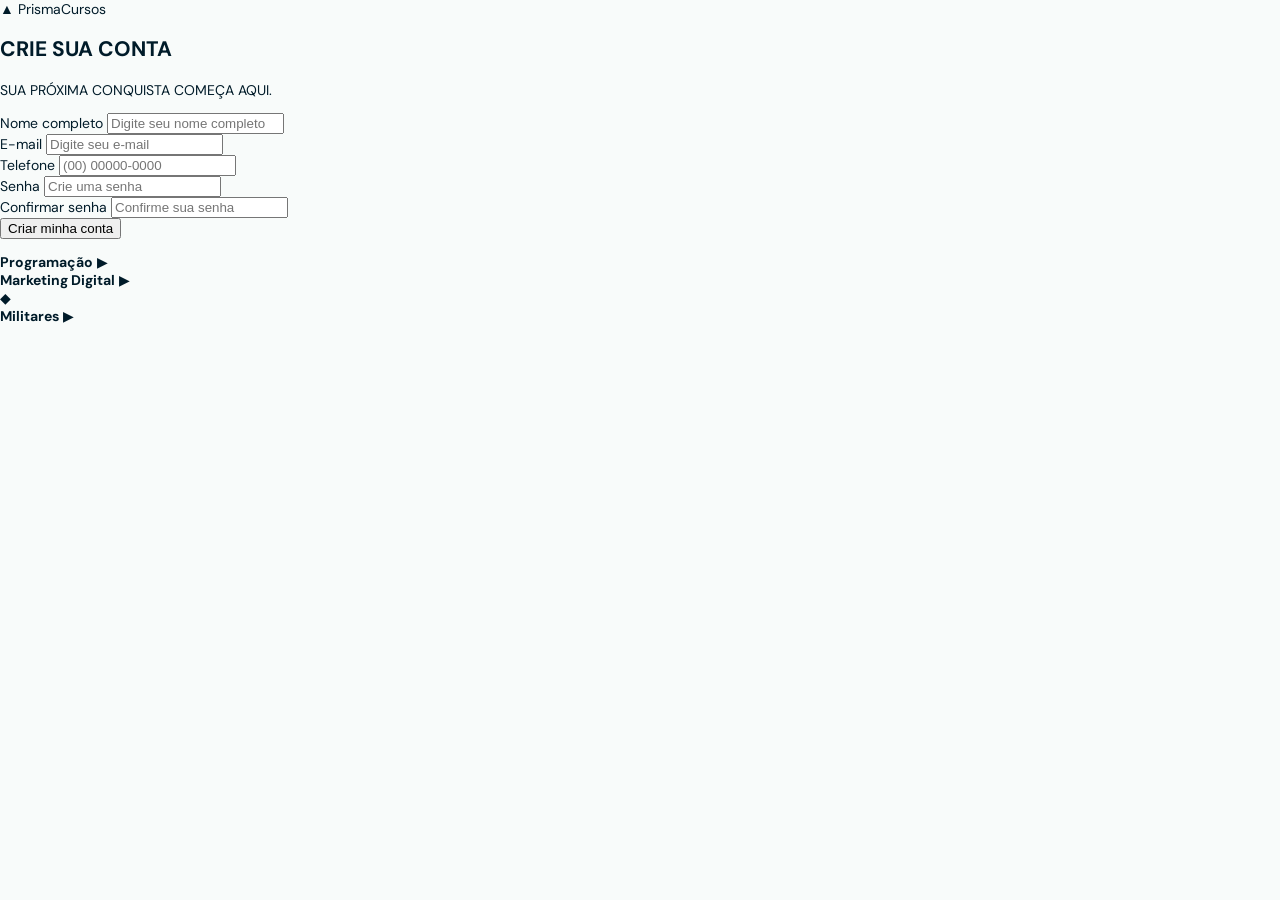
==== src/pages/cadastro.html @ 7d578281 "feat: cria pagina de cadastro" ====
<!DOCTYPE html>
<html lang="pt-BR">
<head>
    <meta charset="UTF-8">
    <meta name="viewport" content="width=device-width, initial-scale=1.0">
    <title>PrismaCursos - Criar Conta</title>

    <link rel="stylesheet" href="../css/style.css">
    <script src="../js/script.js" defer></script>
</head>
<body>

    <header class="cabecalho">
        <div class="logo">
            <span class="simbolo">▲</span>
            <span>PrismaCursos</span>
        </div>
    </header>

    <main>
        <section class="introducao">
            <h1>CRIE SUA CONTA</h1>
            <p>SUA PRÓXIMA CONQUISTA COMEÇA AQUI.</p>
        </section>

        <div class="conteudo">

            <section class="cartao">
                <form id="formCadastro">

                    <div class="campo">
                        <label for="nome">Nome completo</label>
                        <input
                            type="text"
                            id="nome"
                            name="nome"
                            placeholder="Digite seu nome completo"
                            required
                        >
                        <small id="erroNome"></small>
                    </div>

                    <div class="campo">
                        <label for="email">E-mail</label>
                        <input
                            type="email"
                            id="email"
                            name="email"
                            placeholder="Digite seu e-mail"
                            required
                        >
                        <small id="erroEmail"></small>
                    </div>

                    <div class="campo">
                        <label for="telefone">Telefone</label>
                        <input
                            type="tel"
                            id="telefone"
                            name="telefone"
                            placeholder="(00) 00000-0000"
                            maxlength="15"
                            required
                        >
                        <small id="erroTelefone"></small>
                    </div>

                    <div class="senhas">
                        <div class="campo">
                            <label for="senha">Senha</label>
                            <input
                                type="password"
                                id="senha"
                                name="senha"
                                placeholder="Crie uma senha"
                                required
                            >
                            <small id="erroSenha"></small>
                        </div>

                        <div class="campo">
                            <label for="confirmarSenha">Confirmar senha</label>
                            <input
                                type="password"
                                id="confirmarSenha"
                                name="confirmarSenha"
                                placeholder="Confirme sua senha"
                                required
                            >
                            <small id="erroConfirmarSenha"></small>
                        </div>
                    </div>

                    <button type="submit">Criar minha conta</button>

                    <p id="mensagem" role="status"></p>

                </form>
            </section>

            <aside class="ilustracoes">

                <div class="curso programacao">
                    <strong>Programação</strong>
                    <span class="play">▶</span>
                    <div class="linha"></div>
                    <div class="linha curta"></div>
                </div>

                <div class="curso marketing">
                    <strong>Marketing Digital</strong>
                    <span class="play">▶</span>
                    <div class="linha"></div>
                    <div class="linha curta"></div>
                </div>

                <div class="ilustracao">
                    <div class="livros">
                        <div></div>
                        <div></div>
                        <div></div>
                        <div></div>
                    </div>

                    <div class="capelo">◆</div>

                    <div class="tela">
                        <div class="tela-interna"></div>
                    </div>

                    <div class="teclado"></div>
                </div>

                <div class="curso militares">
                    <strong>Militares</strong>
                    <span class="play">▶</span>
                    <div class="linha"></div>
                    <div class="linha curta"></div>
                </div>

            </aside>
        </div>
    </main>

    <footer></footer>

</body>
</html>
---- src/css/style.css ----
@import url("https://fonts.googleapis.com/css2?family=DM+Sans:wght@400;500;600;700&family=Manrope:wght@400;500;600;700;800&display=swap");
/*estilo geral do site*/
:root {
  --color-ink: #001b29;
  --color-heading: #333c77;
  --color-muted: #61747b;
  --color-cyan: #4dd4cd;
  --color-page: #f8fbfa;
  --color-white: #fff;
  --color-border: #dce9e7;
  --content-width: 1180px;
  --font-body: "DM Sans", Arial, sans-serif;
  --font-heading: "Manrope", Arial, sans-serif;
}

* {
  box-sizing: border-box;
}
html {
  scroll-behavior: smooth;
}
body {
  margin: 0;
  color: var(--color-ink);
  background: var(--color-page);
  font-family: var(--font-body);
  font-size: 14px;
}
a {
  color: inherit;
  text-decoration: none;
}
img {
  display: block;
  max-width: 100%;
}
.content-width {
  width: min(var(--content-width), calc(100% - 48px));
  margin-inline: auto;
}
.sr-only {
  position: absolute;
  width: 1px;
  height: 1px;
  padding: 0;
  margin: -1px;
  overflow: hidden;
  clip: rect(0, 0, 0, 0);
  white-space: nowrap;
  border: 0;
}

/*imagens*/
.logo-img {
    width: 40px;
    height: 35px;
    border-radius: 4px;
}
.coruja-img {
    width: 260px;
    height: auto;
    border-radius: 8px;
}

/*botões*/
.button {
  display: inline-flex;
  align-items: center;
  justify-content: center;
  gap: 9px;
  min-height: 42px;
  padding: 0 21px;
  border: 1px solid transparent;
  border-radius: 999px;
  font-size: 14px;
  font-weight: 700;
  white-space: nowrap;
  cursor: pointer;
  text-decoration: none;
}
.button-primary {
  color: var(--color-ink);
  background: var(--color-cyan);
}
.button-dark {
  color: var(--color-white);
  background: var(--color-ink);
}
.button-dark-blue {
  color: var(--color-white);
  background: var(--color-heading);
}
.button-outline {
  border-color: var(--color-border);
  background: transparent;
}
.button:hover {
  filter: brightness(0.96);
}
.button.enviado {
    background: #c5f1ec;
    color: var(--color-heading);
    cursor: default;
    opacity: 1;
}

/*cabeçalho*/
.site-header {
  position: relative;
  z-index: 5;
  min-height: 82px;
  border-bottom: 1px solid rgba(0, 27, 41, 0.08);
  background: rgba(248, 251, 250, 0.92);
  backdrop-filter: blur(14px);
}
.main-nav {
  width: min(1180px, calc(100% - 48px));
  min-height: 82px;
  margin: auto;
  display: flex;
  align-items: center;
  justify-content: space-between;
  gap: 20px;
}
.search input {
  width: 231px;
  height: 48px;
  padding: 0 20px;
  border: 1px solid var(--color-border);
  border-radius: 999px;
  font: inherit;
}
.nav-links {
  display: flex;
  align-items: center;
  gap: 24px;
  padding: 0;
  margin: 0;
  list-style: none;
  color: #42565e;
}
.account-actions {
  display: flex;
  align-items: center;
  gap: 12px;
}
.login-link {
  padding: 11px 15px;
  font-weight: 700;
}

/*hero*/
.hero {
  position: relative;
  min-height: 588.8px;
  padding: 70px max(24px, calc((100% - 1180px) / 2));
  display: grid;
  grid-template-columns: 1fr 1fr;
  align-items: center;
  gap: 32px;
  overflow: hidden;
}

.hero-copy {
  position: relative;
  z-index: 1;
  max-width: 590px;
}

.eyebrow {
  margin: 0 0 12px;
  color: var(--color-heading);
  font-size: 12px;
  font-weight: 700;
  letter-spacing: 1.45px;
  text-transform: uppercase;
}

.brand-lockup {
  display: flex;
  align-items: center;
  gap: 10px;
  min-height: 74px;
  margin-bottom: 4px;
  font: 800 64px/1 var(--font-heading);
}

.brand-lockup img {
  width: 76px;
  height: 66px;
  object-fit: contain;
  background: #eaf0ef;
}

.hero-description {
  max-width: 490px;
  margin: 20px 0 0;
  color: #4c6169;
  font-size: 17px;
  line-height: 1.65;
}

.hero-actions {
  display: flex;
  flex-wrap: wrap;
  gap: 12px;
  margin-top: 24px;
}

.learner-proof {
  margin: 22px 0 0;
  color: #42565e;
  font-size: 13px;
  font-weight: 700;
}

.hero-title {
  margin: 0;
  color: var(--color-heading);
  font-family: var(--font-heading);
  font-size: 54px;
  font-weight: 800;
  line-height: 1.28;
}

.hero-art {
  position: relative;
  z-index: 1;
  min-height: 340px;
  display: flex;
  align-items: center;
  justify-content: center;
}

.hero-art::before {
  content: "";
  position: absolute;
  width: 360px;
  height: 360px;
  border: 1px solid rgba(164, 203, 227, 0.58);
  border-radius: 50%;
  background: rgba(77, 212, 205, 0.12);
  box-shadow: 0 0 0 24px rgba(77, 212, 205, 0.035);
}

.featured-course,
.course-count {
  padding: 20px;
  border: 1px solid #e5eceb;
  border-radius: 18px;
  background: var(--color-white);
  box-shadow: 0 16px 35px rgba(0, 27, 41, 0.1);
}

.featured-course {
  position: relative;
  z-index: 1;
  width: 300px;
  min-height: 300px;
  padding: 24px;
  transform: rotate(-4deg) translate(-28px, -8px);
}

.featured-course .eyebrow {
  font-size: 9px;
  letter-spacing: 0.5px;
}

.featured-course h2 {
  position: relative;
  z-index: 1;
  margin: 14px 0;
  font-size: 17px;
  line-height: 1.15;
}

.course-art {
  position: relative;
  min-height: 112px;
  padding: 20px;
  overflow: hidden;
  border-radius: 12px;
  background: #333c77;
  color: var(--color-cyan);
  font-size: 36px;
  font-weight: 800;
}

.course-art::before,
.course-art::after {
  content: "";
  position: absolute;
  width: 150px;
  height: 150px;
  top: -80px;
  right: 20px;
  border: 1px solid rgba(77, 212, 205, 0.42);
  border-radius: 50%;
}

.course-art::after {
  width: 190px;
  height: 190px;
  top: -100px;
  right: -5px;
}

.featured-course > p:last-child {
  position: absolute;
  z-index: 2;
  right: -24px;
  bottom: -30px;
  width: 238px;
  min-height: 86px;
  margin: 0;
  padding: 16px 18px 30px;
  border: 1px solid #e5eceb;
  border-radius: 18px;
  background: white;
  box-shadow: 0 14px 28px rgba(0, 27, 41, 0.12);
  color: #61747b;
  font-size: 10px;
  text-transform: uppercase;
}

.featured-course > p:last-child::after {
  content: "";
  position: absolute;
  left: 18px;
  right: 18px;
  bottom: 18px;
  height: 7px;
  border-radius: 9px;
  background: linear-gradient(to right, var(--color-cyan) 68%, #e7efee 68%);
}

.featured-course > p:last-child strong {
  float: right;
  color: var(--color-ink);
  font-size: 13px;
}

.course-count {
  position: absolute;
  z-index: 2;
  left: 68%;
  right: auto;
  bottom: 20%;
  min-width: 150px;
  padding: 16px 18px 16px 62px;
  transform: rotate(-3deg);
}

.course-count::before {
  content: "✦";
  position: absolute;
  left: 16px;
  top: 18px;
  display: grid;
  width: 32px;
  height: 32px;
  place-items: center;
  border-radius: 10px;
  background: #eaf3f7;
  color: var(--color-heading);
  font-size: 17px;
}

.course-count strong {
  color: var(--color-ink);
  font-size: 14px;
}

.stats {
  min-height: 78px;
  padding: 16px max(24px, calc((100% - 1180px) / 2));
  display: flex;
  align-items: center;
  justify-content: space-between;
  gap: 24px;
  background: var(--color-ink);
  color: #d9e4e5;
  font-size: 11px;
}
.stats p {
  margin: 0;
}
.stats strong {
  color: white;
  font-size: 16px;
}

/*depoimentos*/
.testimonials {
  min-height: 321px;
  padding: 74px max(24px, calc((100% - 1180px) / 2)) 10px;
  border-bottom: 1px solid #e8efed;
}
.testimonial-grid {
  display: grid;
  grid-template-columns: repeat(3, 1fr);
  gap: 24px;
  margin-top: 46px;
}
.testimonial-grid blockquote {
  margin: 0;
  padding: 18px;
  border: 1px solid #edf1f0;
  border-radius: 14px;
  background: var(--color-white);
  color: #61747b;
  text-transform: uppercase;
}
.testimonial-grid strong {
  display: block;
  padding-bottom: 12px;
  border-bottom: 1px solid #e7eceb;
  color: var(--color-ink);
  font-size: 11px;
}
.testimonial-grid p {
  min-height: 42px;
  font-size: 12px;
  line-height: 1.6;
}
.testimonial-grid span {
  color: #bd7b09;
  letter-spacing: 2px;
}

/*cards*/
.courses {
  min-height: 1060.6px;
  padding-top: 74px;
  padding-bottom: 8px;
}
.courses h2,
.plans h2 {
  margin: 0;
  font: 800 30px/1.2 var(--font-heading);
}
.courses > p:not(.eyebrow),
.plans > p:not(.eyebrow) {
  color: #75878c;
}
.courses > .button {
  margin-top: 12px;
  font-size: 12px;
  min-height: 38px;
}
.course-grid {
  display: grid;
  grid-template-columns: repeat(3, minmax(0, 379.74px));
  gap: 18px;
  margin-top: 24px;
}

.course-card {
  position: relative;
  min-height: 401.8px;
  overflow: hidden;
  border: 1px solid #e5eceb;
  border-radius: 18px;
  background: var(--color-white);
}
.course-card > .course-category,
.course-card > h3 {
  height: 180px;
  margin: 0;
  padding: 18px;
}
.course-card > .course-category {
  position: relative;
  display: flex;
  align-items: flex-start;
  color: var(--color-white);
  font-size: 10px;
  font-weight: 700;
  text-transform: uppercase;
}

.course-card > .course-category::before {
  content: "";
  position: absolute;
  top: -74px;
  right: 28px;
  width: 150px;
  height: 150px;
  border: 1px solid rgba(255, 255, 255, .24);
  border-radius: 50%;
  box-shadow: 0 0 0 24px rgba(255, 255, 255, .035);
  pointer-events: none;
}

.course-card > .course-category::after {
  content: "☆";
  position: absolute;
  top: 12px;
  right: 16px;
  display: grid;
  width: 25px;
  height: 25px;
  place-items: center;
  border: 0;
  border-radius: 50%;
  background: #edf2f5;
  color: #38505a;
  font-size: 15px;
}

.course-card > h3 {
  position: relative;
  z-index: 1;
  display: flex;
  align-items: flex-end;
  margin-top: -180px;
  color: white;
  font: 700 28px/1.05 var(--font-heading);
}

.theme-indigo > .course-category { background: #333c77; }
.theme-blue > .course-category { background: #a4cbe3; }
.theme-teal > .course-category { background: #4dd4cd; }
.theme-slate > .course-category { background: #486984; }

.course-card > .course-meta {
  display: flex;
  justify-content: space-between;
  gap: 8px;
  margin: 0 18px;
  padding-top: 14px;
  color: #8a999e;
  font-size: 10px;
}

.course-rating { color: #bd7b09; font-weight: 700; }
.course-rating span { color: #8a999e; font-weight: 400; }

.course-card > h4 {
  margin: 10px 18px 0;
  color: var(--color-ink);
  font-size: 18px;
  line-height: 1.25;
}

.course-card > .course-description {
  margin: 8px 18px 0;
  color: #61747b;
  font-size: 12px;
  line-height: 1.55;
}

.course-card > .course-footer {
  display: grid;
  grid-template-columns: 1fr auto;
  align-items: center;
  gap: 10px;
  margin: 16px 18px 0;
  padding-top: 12px;
  border-top: 1px solid #edf1f0;
  font-size: 11px;
}

.instructor { display: flex; align-items: center; gap: 7px; color: #61747b; }
.instructor strong { color: var(--color-ink); }

.avatar {
  display: grid;
  width: 28px;
  height: 28px;
  place-items: center;
  border-radius: 50%;
  background: #d9edf1;
  color: var(--color-heading);
  font-size: 9px;
  font-weight: 700;
}

.course-price { color: var(--color-ink); font-size: 15px; }
.certificate { grid-column: 2; justify-self: end; color: #8a999e; font-size: 9px; }

/*seçao sobre nos*/
.about {
  min-height: 293px;
  padding: 44px 48px;
  display: flex;
  align-items: center;
  justify-content: space-between;
  gap: 32px;
  border-radius: 20px;
  background: #dff5f2;
}
.about h2 {
  margin: 0;
  color: var(--color-heading);
  font: 800 48px/1.1 var(--font-heading);
}
.about p:last-child {
  max-width: 760px;
  line-height: 1.6;
}

/*planos*/
.plans {
  min-height: 647px;
  padding-top: 42px;
  padding-bottom: 50px;
}
.plan-grid {
  display: grid;
  grid-template-columns: repeat(3, 1fr);
  gap: 34px;
  margin-top: 32px;
}
.plan-card {
  min-height: 400px;
  padding: 0 18px 18px;
  overflow: hidden;
  border: 1px solid #e5eceb;
  border-radius: 18px;
  background: white;
}

.plan-card h3 {
  position: relative;
  min-height: 180px;
  margin: 0 -18px 16px;
  padding: 18px;
  display: flex;
  align-items: flex-end;
  background: #17827f;
  color: white;
  font: 700 22px/1.05 var(--font-heading);
}

.plan-card h3::after {
  content: "";
  position: absolute;
  top: -75px;
  right: 20px;
  width: 150px;
  height: 150px;
  border: 1px solid rgba(0, 27, 41, .22);
  border-radius: 50%;
  box-shadow: 0 0 0 24px rgba(0, 27, 41, .04);
}

.plan-card:nth-child(2) h3 { background: #4dd4cd; color: var(--color-ink); }
.plan-card:nth-child(3) h3 { background: #a1e7e3; color: var(--color-ink); }

.plan-details > strong { font-size: 16px; }

.plan-details p,
.plan-details li {
  color: #71848a;
  font-size: 11px;
  line-height: 1.45;
}
.plan-card ul {
  padding-left: 16px;
}
.plan-card .button {
  min-height: 38px;
  padding-inline: 16px;
  font-size: 12px;
}

/*formulario*/
.contact {
  width: min(1076.02px, calc(100% - 48px));
  padding: 24px 0 64px;
}
.contact h2 {
  margin: 0 0 14px;
  color: #073047;
  font: 800 35px/1.3 var(--font-heading);
}
.contact form {
  display: grid;
  gap: 10px;
}
.contact label {
  margin-top: 10px;
  color: #073047;
  font-size: 15px;
  font-weight: 600;
  letter-spacing: 1px;
}
.contact input,
.contact textarea {
  width: 100%;
  padding: 12px;
  border: 2px solid #d7e3ef;
  border-radius: 6px;
  background: #fff;
  color: var(--color-ink);
  font: 600 14px var(--font-body);
  letter-spacing: 1px;
}
.contact textarea {
  min-height: 110px;
  resize: vertical;
}
.contact input::placeholder,
.contact textarea::placeholder {
  color: #91a4bc;
}
.contact button {
  justify-self: center;
  width: min(522px, 100%);
  margin-top: 14px;
  border: 0;
  cursor: pointer;
  letter-spacing: 1px;
}
textarea {
    resize: none;
    height: 130px;
    padding-top: 12px;
    font-family: inherit;
}

/*footer*/
.site-footer {
  min-height: 265px;
  padding: 44px 24px 28px;
  background: var(--color-ink);
  color: white;
}
.footer-inner {
  width: min(1180px, 100%);
  margin: auto;
  padding-bottom: 32px;
  display: flex;
  justify-content: space-between;
  gap: 40px;
  border-bottom: 1px solid rgba(255, 255, 255, 0.13);
}
.footer-brand {
  display: flex;
  align-items: center;
  gap: 8px;
  font: 800 28px var(--font-heading);
}
.footer-brand img {
  width: 48px;
  height: 42px;
  background: #eaf0ef;
}
.footer-inner p,
.footer-inner address {
  color: #a9c1c7;
  font-size: 12px;
  font-style: normal;
  line-height: 1.8;
}
.footer-inner address {
  display: grid;
  align-content: start;
  gap: 4px;
}
.footer-inner address strong {
  color: white;
}

/* ===============================
          ESTILOS DO MENU
   =============================== */

.main-nav {
    display: flex;
    align-items: center;
    justify-content: space-between;
    width: 100%;
    max-width: var(--content-width);
    margin-inline: auto;
    padding: 20px 24px;
}

.nav-menu {
    display: flex;
    align-items: center;
    gap: 32px;
}
.nav-links {
    display: flex;
    gap: 24px;
    list-style: none;
    margin: 0;
    padding: 0;
    align-items: center;
}
.account-actions {
    display: flex;
    align-items: center;
    gap: 12px;
}
.menu-toggle {
    display: none;
    background: none;
    border: none;
    font-size: 26px;
    cursor: pointer;
    color: var(--color-ink);
    padding: 4px 8px;
}

@media (max-width: 768px) {
    .main-nav {
        display: flex;
        justify-content: space-between;
        align-items: center;
        position: relative;
        padding: 12px 16px;
        flex-wrap: wrap;
    }
    .search {
        max-width: 150px;
    }
    .search input {
        padding: 6px 10px;
        font-size: 13px;
    }
    .menu-toggle {
        display: block;
    }
    .nav-menu {
        display: none;
        flex-direction: column;
        width: 100%;
        background: var(--color-white, #fff);
        position: absolute;
        top: 100%;
        left: 0;
        padding: 20px;
        box-shadow: 0 10px 20px rgba(0, 27, 41, 0.1);
        border-bottom: 1px solid var(--color-border);
        z-index: 999;
        gap: 0;
    }
    .nav-menu.active {
        display: flex;
    }
    .nav-links {
        display: flex;
        flex-direction: column;
        gap: 16px;
        padding: 0;
        margin: 0 0 20px 0;
        list-style: none;
    }
    .nav-links a {
        font-size: 16px;
        font-weight: 600;
        color: var(--color-ink);
        text-decoration: none;
    }
    .account-actions {
        display: flex;
        flex-direction: column;
        gap: 12px;
        border-top: 1px solid #edf2f1;
        padding-top: 20px;
        width: 100%;
    }
    .account-actions .button {
        width: 100%;
        text-align: center;
        justify-content: center;
    }
    .hero-title {
      margin: 0;
      color: var(--color-heading);
      font-family: var(--font-heading);
      font-size: 50px;
      font-weight: 800;
      line-height: 1.28;
    }
    .plan-grid {
      display: grid;
      grid-template-columns: repeat(1, 1fr);
      gap: 34px;
      margin-top: 32px;
    }
    .testimonial-grid {
      display: grid;
      grid-template-columns: repeat(1, 1fr);
      gap: 24px;
      margin-top: 46px;
    }
    .course-grid {
      display: grid;
      grid-template-columns: repeat(1, minmax(0, 379.74px));
      gap: 18px;
      margin-top: 24px;
    }
}

@media (min-width: 768px) and (max-width: 1024px) {
    .plan-grid {
      display: grid;
      grid-template-columns: repeat(2, 1fr);
      gap: 34px;
      margin-top: 32px;
    }
    .testimonial-grid {
      display: grid;
      grid-template-columns: repeat(2, 1fr);
      gap: 24px;
      margin-top: 46px;
    }
    .course-grid {
      display: grid;
      grid-template-columns: repeat(2, minmax(0, 379.74px));
      gap: 1px;
      margin-top: 24px;
    }
    .course-card {
    position: relative;
    min-height: 401.8px;
    max-width: 340px;
    overflow: hidden;
    border: 1px solid #e5eceb;
    border-radius: 18px;
    background: var(--color-white);
  }
}


/* =========================================
   ESTILOS ESPECÍFICOS - PÁGINA "QUEM SOMOS"
   ========================================= */

/* 1. Hero / Banner Superior da página */
.quem-somos-hero {
    background: #e2f5f3;
    border-radius: 25px;
    padding: 50px 60px;
    position: relative;
    overflow: hidden;
    margin-bottom: 50px;
}

.quem-somos-hero::after {
    content: "";
    position: absolute;
    right: -40px;
    top: -60px;
    width: 280px;
    height: 280px;
    border: 1px solid rgba(77, 212, 205, 0.53);
    border-radius: 50%;
    box-shadow: 0 0 0 30px rgba(77, 212, 205, 0.12), 0 0 0 65px rgba(77, 212, 205, 0.08);
    pointer-events: none;
}

.quem-somos-hero .tag-pequena {
    display: inline-flex;
    align-items: center;
    gap: 8px;
    font-size: 11px;
    font-weight: 700;
    text-transform: uppercase;
    letter-spacing: 1.45px;
    color: #167d7c;
    margin-bottom: 12px;
}

.ponto-verde {
    width: 7px;
    height: 7px;
    background: var(--color-cyan);
    border-radius: 50%;
}

.quem-somos-hero h1 {
    font-family: var(--font-heading);
    font-size: 56px;
    font-weight: 800;
    color: var(--color-heading);
    margin: 0 0 10px 0;
}

.quem-somos-hero p {
    color: var(--color-muted);
    font-size: 16px;
    margin: 0;
}

.quem-somos-hero.content-width {
    display: flex;
    align-items: center;
    justify-content: space-between;
    gap: 40px;
    max-width: var(--content-width);
    margin-inline: auto;
    border-radius: 20px;
    padding: 44px 48px;
    margin-top: 50px;
    margin-bottom: 40px;
}

.quem-somos-conteudo {
    max-width: 760px;
}

.quem-somos-hero h2 {
    font-family: var(--font-heading);
    font-size: 48px;
    font-weight: 800;
    color: var(--color-heading);
    margin: 10px 0 15px 0;
    line-height: 1.1;
}

.quem-somos-hero p {
    color: var(--color-muted);
    font-size: 16px;
    line-height: 1.6;
    margin: 0;
}

@media (max-width: 768px) {
    .quem-somos-hero.content-width {
        flex-direction: column;
        align-items: flex-start;
        padding: 30px 20px;
    }
    
    .quem-somos-hero h2 {
        font-size: 32px;
    }
}

/* 2. Apresentação */
.quem-somos-apresentacao {
    display: flex;
    align-items: center;
    justify-content: center;
    gap: 50px;
    margin: 60px 0;
}

.textos-apresentacao {
    max-width: 700px;
}

.destaque-principal {
    font-family: var(--font-heading);
    font-size: 30px;
    font-weight: 700;
    color: var(--color-ink);
    line-height: 1.3;
    margin-bottom: 20px;
}

.texto-secundario {
    font-size: 20px;
    color: var(--color-ink);
    line-height: 1.5;
}

/* 3. Grid de Missão e Valores */
.missao-valores-grid {
    display: grid;
    grid-template-columns: 1fr 1fr;
    gap: 45px;
    margin: 60px 0;
}

.card-institucional {
    background: #e2f5f3;
    border-radius: 30px;
    padding: 40px;
    text-align: center;
}

.card-institucional h2 {
    font-family: var(--font-heading);
    font-size: 36px;
    font-weight: 800;
    color: var(--color-heading);
    margin-top: 0;
    margin-bottom: 24px;
}

.card-institucional p {
  font-family: var(--font-heading);
    font-size: 20px;
    font-weight: 600;
    line-height: 1.6;
    color: var(--color-heading);
    margin-bottom: 16px;
}

/* 4. Seção de Diferenciais ("Por que escolher a Prisma?") */
.secao-diferenciais-qs {
    text-align: center;
    max-width: 900px;
    margin: 80px auto 50px auto;
}

.secao-diferenciais-qs h2 {
    font-family: var(--font-heading);
    font-size: 30px;
    font-weight: 800;
    color: var(--color-heading);
    margin-bottom: 10px;
}

.linha-destaque {
    width: 100%;
    max-width: 700px;
    height: 6px;
    background: var(--color-cyan);
    margin: 0 auto 20px auto;
    opacity: 0.8;
    transform: rotate(-1deg);
}

.subtitulo-diferenciais {
    font-size: 20px;
    color: var(--color-ink);
    margin: 40px auto;
}

.bloco-argumentos {
    text-align: center;
    font-size: 24px;
    line-height: 1.8;
    color: var(--color-ink);
}

.bloco-argumentos p {
    margin-bottom: 24px;
}

.bloco-argumentos strong {
    font-family: var(--font-heading);
    font-weight: 700;
    color: var(--color-ink);
}

/* 5. Gamificação botão */
.cta-gamificacao-qs {
    text-align: center;
    margin: 60px 0 50px 0;
    padding: 30px;
}

.cta-gamificacao-qs h2 {
    font-family: var(--font-heading);
    font-size: 32px;
    font-weight: 800;
    color: var(--color-heading);
    max-width: 800px;
    margin: 0 auto 10px auto;
    line-height: 1.3;
}

.linha-destaque-pequena {
    width: 100%;
    max-width: 650px;
    height: 6px;
    background: var(--color-cyan);
    margin: 0 auto 20px auto;
    opacity: 0.8;
    transform: rotate(-1deg);
}

img, video {
    max-width: 100%;
    height: auto;
}
body {
    overflow-x: hidden; /* Corta qualquer conteúdo que vazar para os lados */
}

/* Por padrão, no computador, o botão do menu fica invisível */
.menu-toggle {
    display: none;
    background: none;
    border: none;
    font-size: 28px;
    cursor: pointer;
    color: var(--color-ink);
}

/* Regras para Telas Menores (até 768px) */
@media (max-width: 768px) {
    .menu-toggle {
        display: block; /* Mostra o botão no celular */
    }

    .nav-links {
        display: none; 
        position: absolute;
        top: 82px;
        left: 0;
        width: 100%;
        background: var(--color-page);
        flex-direction: column;
        align-items: flex-start;
        padding: 20px 30px;
        border-bottom: 1px solid var(--color-border);
        box-shadow: 0 10px 25px rgba(0, 27, 41, 0.08);
        gap: 16px;
    }

    /* Classe que o JavaScript vai ativar para mostrar o menu */
    .nav-links.active {
        display: flex;
    }

    .quem-somos-hero {
      background: #e2f5f3;
      border-radius: 25px;
      padding: 40px 30px;
      position: relative;
      overflow: hidden;
      margin-bottom: 50px;
    }
    .quem-somos-hero h1 {
        font-family: var(--font-heading);
        font-size: 35px;
        font-weight: 800;
        color: var(--color-heading);
        margin: 0 0 10px 0;
    }
    .quem-somos-hero::after {
        content: "";
        position: absolute;
        right: -40px;
        top: -60px;
        width: 180px;
        height: 180px;
        border: 1px solid rgba(77, 212, 205, 0.53);
        border-radius: 50%;
        box-shadow: 0 0 0 30px rgba(77, 212, 205, 0.12), 0 0 0 65px rgba(77, 212, 205, 0.08);
    }

    .quem-somos-apresentacao {
        text-align: center;
        gap: 20px;
    }

    .mascote-container img {
        width: 180px;
        margin: 0 auto;
    }

    .textos-apresentacao {
        width: 100%;
    }

    .destaque-principal {
        font-size: 20px;
    }

    .texto-secundario {
        font-size: 15px;
    }

    .missao-valores-grid {
        display: grid;
        grid-template-columns: 1fr;
        gap: 30px;
        margin: 60px 0;
    }

    .card-institucional {
        padding: 25px 50px;
    }

    .card-institucional h2 {
        font-size: 26px;
    }

    .card-institucional p, 
    .card-institucional strong {
        font-size: 16px;
    }

    .bloco-argumentos {
      text-align: center;
      font-size: 18px;
      line-height: 1.8;
      color: var(--color-ink);
    }

    .cta-gamificacao-qs h2 {
        font-family: var(--font-heading);
        font-size: 26px;
        font-weight: 800;
        color: var(--color-heading);
        max-width: 800px;
        margin: 0 auto 10px auto;
        line-height: 1.3;
    }

    .footer-brand {
      display: flex;
      align-items: center;
      gap: 8px;
      font: 600 20px var(--font-heading);
    }
    .footer-brand img {
      width: 38px;
      height: 32px;
      background: #eaf0ef;
    }
}

@media (min-width: 768px) and (max-width: 1024px) {
    .missao-valores-grid {
        padding-left: 40px;
        padding-right: 40px;
    }
}

/* =========================================
   ESTILOS ESPECÍFICOS - PÁGINA EXPLORAR CURSOS
   ========================================= */

.pagina-cursos {
    padding-top: 40px;
    padding-bottom: 80px;
}

.titulo-cursos {
    margin: 30px auto 40px 0;
    text-align: left;
}

.titulo-cursos h1 {
    font-family: var(--font-heading);
    font-size: 42px;
    font-weight: 800;
    color: var(--color-heading);
    line-height: 1.2;
}

.secao-carrossel-cursos {
    position: relative;
    display: flex;
    align-items: center;
}

.grid-cursos-horizontal {
    display: grid;
    grid-auto-flow: column;
    grid-auto-columns: 320px;
    gap: 24px;
    overflow-x: auto;
    scroll-behavior: smooth;
    padding: 10px 4px 20px 4px;
    width: 100%;
    scrollbar-width: thin;
    scrollbar-color: var(--color-cyan) transparent;
    scroll-snap-type: x mandatory;
    scroll-padding-left: 0px;
}

.grid-cursos-horizontal::-webkit-scrollbar {
    height: 8px;
}
.grid-cursos-horizontal::-webkit-scrollbar-track {
    background: rgba(0, 0, 0, 0.03);
    border-radius: 4px;
}
.grid-cursos-horizontal::-webkit-scrollbar-thumb {
    background: var(--color-cyan);
    border-radius: 4px;
}

.btn-scroll {
    position: absolute;
    top: 50%;
    transform: translateY(-50%);
    z-index: 10;
    width: 48px;
    height: 48px;
    background: var(--color-white);
    border: 1px solid var(--color-border);
    border-radius: 50%;
    font-size: 28px;
    font-weight: bold;
    color: var(--color-ink);
    display: flex;
    align-items: center;
    justify-content: center;
    cursor: pointer;
    box-shadow: 0 4px 12px rgba(0, 27, 41, 0.1);
    transition: 0.2s ease;
}

.btn-scroll:hover {
    background: var(--color-cyan);
    border-color: var(--color-cyan);
}

.btn-prev {
    left: -24px;
}

.btn-next {
    right: -24px;
}

.card-curso {
    background: var(--color-white);
    border-radius: 18px;
    border: 0.8px solid var(--color-border);
    overflow: hidden;
    display: flex;
    flex-direction: column;
    height: 400px;
    scroll-snap-align: start;
}

.card-topo {
    padding: 24px 20px;
    position: relative;
    height: 160px;
    display: flex;
    flex-direction: column;
    justify-content: space-between;
}

.card-tag {
    background: rgba(255, 255, 255, 0.88);
    color: var(--color-ink);
    padding: 4px 10px;
    border-radius: 99px;
    font-size: 9px;
    font-weight: 700;
    text-transform: uppercase;
    width: max-content;
}

.card-topo h3 {
    font-family: var(--font-heading);
    font-size: 22px;
    font-weight: 800;
    line-height: 1.2;
    margin: 0;
}

.card-conteudo {
    padding: 20px;
    display: flex;
    flex-direction: column;
    justify-content: space-between;
    flex-grow: 1;
}

.card-infos {
    display: flex;
    justify-content: space-between;
    font-size: 11px;
    color: var(--color-muted);
    margin-bottom: 8px;
}

.card-rating {
    color: #B47914;
    font-weight: 700;
}

.card-conteudo h4 {
    font-family: var(--font-heading);
    font-size: 16px;
    font-weight: 800;
    color: var(--color-ink);
    margin: 0 0 6px 0;
}

.card-conteudo p {
    font-size: 12px;
    color: var(--color-muted);
    line-height: 1.4;
    margin: 0;
}

.card-professor {
    border-top: 0.8px solid #edf2f1;
    padding-top: 10px;
    display: flex;
    align-items: center;
    gap: 8px;
    font-size: 11px;
}

.avatar {
    width: 27px;
    height: 27px;
    border-radius: 50%;
    display: flex;
    align-items: center;
    justify-content: center;
    font-weight: 700;
    font-size: 10px;
}

/* Cores usadas para os cards */
.bg-azul-escuro { background: var(--color-heading); color: var(--color-white); }
.bg-cyan { background: var(--color-cyan); color: var(--color-ink); }
.bg-verde-escuro { background: #167D7C; color: var(--color-white); }
.bg-azul-claro { background: #d9ebf3; }
.text-azul-escuro { color: var(--color-heading); }
.bg-verde-claro { background: #d6f0ea; }
.text-verde-escuro { color: #136E68; }
.bg-laranja { background: #F8DFD0; }
.text-vermelho { color: #A75035; }
.bg-roxo { background: #E7DEF5; }
.text-roxo-escuro { color: #5E4785; }

.link-ativo {
    font-weight: 900;
    color: var(--color-ink);
}
.logo-link {
    display: flex;
    align-items: center;
    gap: 8px;
    font-family: var(--font-heading);
    font-weight: 800;
    font-size: 20px;
    color: var(--color-ink);
    text-decoration: none;
}
.logo-img {
    width: 40px;
    height: 35px;
    border-radius: 4px;
}

@media (max-width: 768px) {
  .grid-cursos-horizontal {
    grid-auto-columns: 270px;
    gap: 16px;
  }
  .card-curso {
    height: 370px;
  }
  .card-topo h3 {
    font-size: 19px;
  }
  .card-conteudo h4 {
    font-size: 15px;
  }
  .card-conteudo p {
    font-size: 11px;
  }
  .titulo-cursos h1 {
    font-size: 28px;
  }
}

@media (min-width: 768px) and (max-width: 1024px) {
  .titulo-cursos h1 {
    font-size: 40px;
  }
}
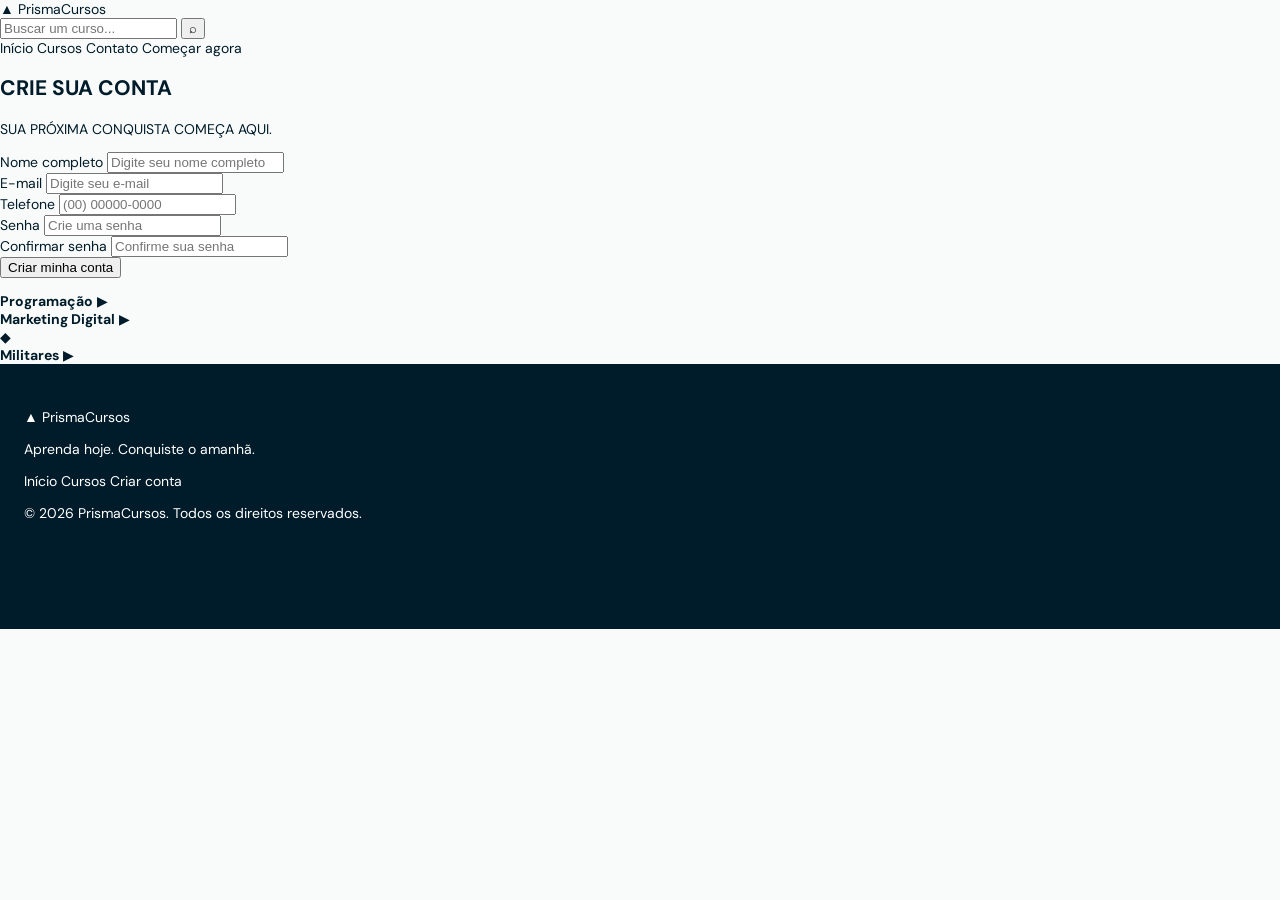
==== commit 91712476: "feat: atualiza pagina de cadastro" ====
--- a/src/pages/cadastro.html
+++ b/src/pages/cadastro.html
@@ -4,31 +4,61 @@
 <head>
     <meta charset="UTF-8">
     <meta name="viewport" content="width=device-width, initial-scale=1.0">
+    <meta name="description" content="Crie sua conta na PrismaCursos e comece sua jornada de aprendizado.">
+
     <title>PrismaCursos - Criar Conta</title>
 
     <link rel="stylesheet" href="../css/style.css">
-    <script src="../js/script.js" defer></script>
+    <script src="../js/scriptcadastro.js" defer></script>
 </head>
+
 <body>
-
     <header class="cabecalho">
-        <div class="logo">
+        <a class="logo" href="#inicio" aria-label="PrismaCursos - início">
             <span class="simbolo">▲</span>
             <span>PrismaCursos</span>
-        </div>
+        </a>
+
+        <form class="busca" id="formBusca" role="search">
+            <input
+                type="search"
+                id="campoBusca"
+                placeholder="Buscar um curso..."
+                aria-label="Buscar um curso"
+            >
+            <button type="submit" aria-label="Pesquisar">⌕</button>
+        </form>
+
+        <button
+            class="menu-toggle"
+            id="menuToggle"
+            type="button"
+            aria-label="Abrir menu"
+            aria-expanded="false"
+            aria-controls="menuNavegacao"
+        >
+            <span></span>
+            <span></span>
+            <span></span>
+        </button>
+
+        <nav class="menu-navegacao" id="menuNavegacao" aria-label="Navegação principal">
+            <a href="#inicio">Início</a>
+            <a href="#cursos">Cursos</a>
+            <a href="#rodape">Contato</a>
+            <a class="botao-comecar" href="#formCadastro">Começar agora</a>
+        </nav>
     </header>
 
     <main>
-        <section class="introducao">
+        <section class="introducao" id="inicio">
             <h1>CRIE SUA CONTA</h1>
             <p>SUA PRÓXIMA CONQUISTA COMEÇA AQUI.</p>
         </section>
 
         <div class="conteudo">
-
-            <section class="cartao">
-                <form id="formCadastro">
-
+            <section class="cartao" aria-label="Formulário de cadastro">
+                <form id="formCadastro" novalidate>
                     <div class="campo">
                         <label for="nome">Nome completo</label>
                         <input
@@ -36,6 +66,7 @@
                             id="nome"
                             name="nome"
                             placeholder="Digite seu nome completo"
+                            autocomplete="name"
                             required
                         >
                         <small id="erroNome"></small>
@@ -48,6 +79,7 @@
                             id="email"
                             name="email"
                             placeholder="Digite seu e-mail"
+                            autocomplete="email"
                             required
                         >
                         <small id="erroEmail"></small>
@@ -60,6 +92,7 @@
                             id="telefone"
                             name="telefone"
                             placeholder="(00) 00000-0000"
+                            autocomplete="tel"
                             maxlength="15"
                             required
                         >
@@ -74,6 +107,7 @@
                                 id="senha"
                                 name="senha"
                                 placeholder="Crie uma senha"
+                                autocomplete="new-password"
                                 required
                             >
                             <small id="erroSenha"></small>
@@ -86,36 +120,37 @@
                                 id="confirmarSenha"
                                 name="confirmarSenha"
                                 placeholder="Confirme sua senha"
+                                autocomplete="new-password"
                                 required
                             >
                             <small id="erroConfirmarSenha"></small>
                         </div>
                     </div>
 
-                    <button type="submit">Criar minha conta</button>
-
-                    <p id="mensagem" role="status"></p>
-
+                    <button class="botao-cadastro" type="submit">
+                        Criar minha conta
+                    </button>
+
+                    <p id="mensagem" role="status" aria-live="polite"></p>
                 </form>
             </section>
 
-            <aside class="ilustracoes">
-
+            <aside class="ilustracoes" id="cursos" aria-label="Exemplos de áreas de cursos">
                 <div class="curso programacao">
                     <strong>Programação</strong>
-                    <span class="play">▶</span>
+                    <span class="play" aria-hidden="true">▶</span>
                     <div class="linha"></div>
                     <div class="linha curta"></div>
                 </div>
 
                 <div class="curso marketing">
                     <strong>Marketing Digital</strong>
-                    <span class="play">▶</span>
+                    <span class="play" aria-hidden="true">▶</span>
                     <div class="linha"></div>
                     <div class="linha curta"></div>
                 </div>
 
-                <div class="ilustracao">
+                <div class="ilustracao" aria-hidden="true">
                     <div class="livros">
                         <div></div>
                         <div></div>
@@ -134,16 +169,34 @@
 
                 <div class="curso militares">
                     <strong>Militares</strong>
-                    <span class="play">▶</span>
+                    <span class="play" aria-hidden="true">▶</span>
                     <div class="linha"></div>
                     <div class="linha curta"></div>
                 </div>
-
             </aside>
         </div>
     </main>
 
-    <footer></footer>
-
+    <footer class="site-footer" id="rodape">
+        <div class="footer-conteudo">
+            <div class="footer-marca">
+                <a class="logo" href="#inicio">
+                    <span class="simbolo">▲</span>
+                    <span>PrismaCursos</span>
+                </a>
+                <p>Aprenda hoje. Conquiste o amanhã.</p>
+            </div>
+
+            <nav class="footer-links" aria-label="Links do rodapé">
+                <a href="#inicio">Início</a>
+                <a href="#cursos">Cursos</a>
+                <a href="#formCadastro">Criar conta</a>
+            </nav>
+        </div>
+
+        <div class="footer-final">
+            <p>&copy; 2026 PrismaCursos. Todos os direitos reservados.</p>
+        </div>
+    </footer>
 </body>
 </html>
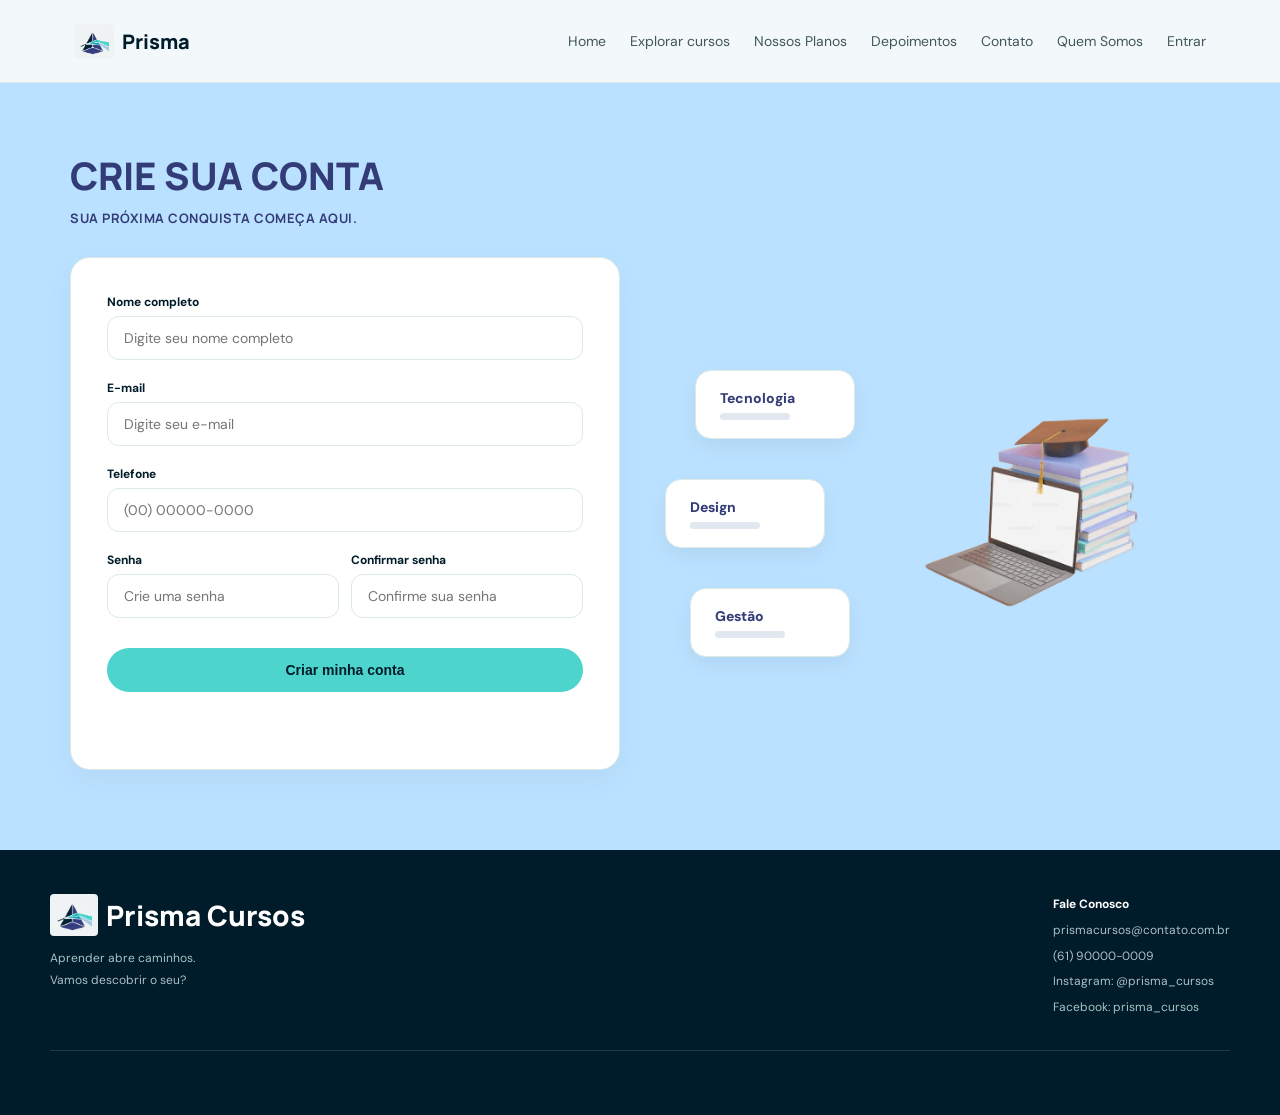
==== commit 1f9209ce: "fix: corrige a estrutura da página e sua responsividade" ====
--- a/src/pages/cadastro.html
+++ b/src/pages/cadastro.html
@@ -1,4 +1,3 @@
-
 <!DOCTYPE html>
 <html lang="pt-BR">
 <head>
@@ -6,60 +5,61 @@
     <meta name="viewport" content="width=device-width, initial-scale=1.0">
     <meta name="description" content="Crie sua conta na PrismaCursos e comece sua jornada de aprendizado.">
 
-    <title>PrismaCursos - Criar Conta</title>
+    <title>Criar Conta | Prisma Cursos</title>
 
+    <!-- Importação das fontes do Google Fonts -->
+    <link rel="preconnect" href="https://fonts.googleapis.com">
+    <link rel="preconnect" href="https://fonts.gstatic.com" crossorigin>
+    <link href="https://fonts.googleapis.com/css2?family=DM+Sans:ital,opsz,wght@0,9..40,100..1000;1,9..40,100..1000&family=Manrope:wght@200..800&display=swap" rel="stylesheet">
+
+    <!-- Link para o CSS central do projeto -->
     <link rel="stylesheet" href="../css/style.css">
     <script src="../js/scriptcadastro.js" defer></script>
 </head>
 
-<body>
-    <header class="cabecalho">
-        <a class="logo" href="#inicio" aria-label="PrismaCursos - início">
-            <span class="simbolo">▲</span>
-            <span>PrismaCursos</span>
-        </a>
+<body class="pagina-cadastro">
+    <!-- CABEÇALHO / MENU DE NAVEGAÇÃO COM MENU COLAPSÁVEL -->
+    <header class="site-header">
+        <nav class="main-nav" aria-label="Navegação principal">
+            
+            <a href="index.html" class="logo-link">
+                <img src="../imagens/logo-prisma-cursos.png" alt="Logo Prisma" class="logo-img"> Prisma
+            </a>
 
-        <form class="busca" id="formBusca" role="search">
-            <input
-                type="search"
-                id="campoBusca"
-                placeholder="Buscar um curso..."
-                aria-label="Buscar um curso"
-            >
-            <button type="submit" aria-label="Pesquisar">⌕</button>
-        </form>
+            <!-- Botão do Menu (Mobile) -->
+            <button class="menu-toggle" aria-label="Abrir menu">☰</button>
 
-        <button
-            class="menu-toggle"
-            id="menuToggle"
-            type="button"
-            aria-label="Abrir menu"
-            aria-expanded="false"
-            aria-controls="menuNavegacao"
-        >
-            <span></span>
-            <span></span>
-            <span></span>
-        </button>
+            <!-- Container Colapsável -->
+            <ul class="nav-links">
+                    <li><a href="index.html">Home</a></li>
+                    <li><a href="cursos.html">Explorar cursos</a></li>
+                    <li><a href="index.html#planos">Nossos Planos</a></li>
+                    <li><a href="index.html#depoimentos">Depoimentos</a></li>
+                    <li><a href="index.html#contato">Contato</a></li>
+                    <li><a href="quem_somos.html">Quem Somos</a></li>
+                    <li><a href="login.html">Entrar</a></li>
+            </ul>
 
-        <nav class="menu-navegacao" id="menuNavegacao" aria-label="Navegação principal">
-            <a href="#inicio">Início</a>
-            <a href="#cursos">Cursos</a>
-            <a href="#rodape">Contato</a>
-            <a class="botao-comecar" href="#formCadastro">Começar agora</a>
         </nav>
     </header>
 
-    <main>
-        <section class="introducao" id="inicio">
-            <h1>CRIE SUA CONTA</h1>
-            <p>SUA PRÓXIMA CONQUISTA COMEÇA AQUI.</p>
+    <!-- CONTEÚDO PRINCIPAL (CADASTRO) -->
+    <main class="content-width cadastro-main">
+
+        <!-- Título da Seção -->
+        <section class="cadastro-header-section">
+            <h1 class="cadastro-title">CRIE SUA CONTA</h1>
+            <p class="cadastro-subtitle">SUA PRÓXIMA CONQUISTA COMEÇA AQUI.</p>
         </section>
 
-        <div class="conteudo">
-            <section class="cartao" aria-label="Formulário de cadastro">
-                <form id="formCadastro" novalidate>
-                    <div class="campo">
+        <!-- Grid: Formulário à Esquerda / Cards Decorativos à Direita -->
+        <div class="cadastro-grid">
+            
+            <!-- Card do Formulário -->
+            <div class="cadastro-card-form">
+                <form id="formCadastro" novalidate class="cadastro-form-content">
+                    
+                    <div class="form-group">
                         <label for="nome">Nome completo</label>
                         <input
                             type="text"
@@ -69,10 +69,10 @@
                             autocomplete="name"
                             required
                         >
-                        <small id="erroNome"></small>
+                        <small id="erroNome" class="erro-texto"></small>
                     </div>
 
-                    <div class="campo">
+                    <div class="form-group">
                         <label for="email">E-mail</label>
                         <input
                             type="email"
@@ -82,10 +82,10 @@
                             autocomplete="email"
                             required
                         >
-                        <small id="erroEmail"></small>
+                        <small id="erroEmail" class="erro-texto"></small>
                     </div>
 
-                    <div class="campo">
+                    <div class="form-group">
                         <label for="telefone">Telefone</label>
                         <input
                             type="tel"
@@ -96,11 +96,11 @@
                             maxlength="15"
                             required
                         >
-                        <small id="erroTelefone"></small>
+                        <small id="erroTelefone" class="erro-texto"></small>
                     </div>
 
-                    <div class="senhas">
-                        <div class="campo">
+                    <div class="form-row">
+                        <div class="form-group">
                             <label for="senha">Senha</label>
                             <input
                                 type="password"
@@ -110,10 +110,10 @@
                                 autocomplete="new-password"
                                 required
                             >
-                            <small id="erroSenha"></small>
+                            <small id="erroSenha" class="erro-texto"></small>
                         </div>
 
-                        <div class="campo">
+                        <div class="form-group">
                             <label for="confirmarSenha">Confirmar senha</label>
                             <input
                                 type="password"
@@ -123,80 +123,66 @@
                                 autocomplete="new-password"
                                 required
                             >
-                            <small id="erroConfirmarSenha"></small>
+                            <small id="erroConfirmarSenha" class="erro-texto"></small>
                         </div>
                     </div>
 
-                    <button class="botao-cadastro" type="submit">
+                    <button type="submit" class="button button-primary cadastro-submit-btn">
                         Criar minha conta
                     </button>
 
-                    <p id="mensagem" role="status" aria-live="polite"></p>
+                    <p id="mensagem" role="status" aria-live="polite" style="text-align: center; font-weight: 700; margin-top: 12px; font-size: 13px;"></p>
                 </form>
-            </section>
+            </div>
 
-            <aside class="ilustracoes" id="cursos" aria-label="Exemplos de áreas de cursos">
-                <div class="curso programacao">
-                    <strong>Programação</strong>
-                    <span class="play" aria-hidden="true">▶</span>
-                    <div class="linha"></div>
-                    <div class="linha curta"></div>
+            <!-- Lado direito -->
+            <div class="cadastro-illustrations">
+                <div class="cards-coluna">
+                    <div class="illustrative-card card-tecn">
+                        <span class="card-title-ill">Tecnologia</span>
+                        <div class="card-bar"></div>
+                    </div>
+
+                    <div class="illustrative-card card-des">
+                        <span class="card-title-ill">Design</span>
+                        <div class="card-bar"></div>
+                    </div>
+
+                    <div class="illustrative-card card-ges">
+                        <span class="card-title-ill">Gestão</span>
+                        <div class="card-bar"></div>
+                    </div>
                 </div>
 
-                <div class="curso marketing">
-                    <strong>Marketing Digital</strong>
-                    <span class="play" aria-hidden="true">▶</span>
-                    <div class="linha"></div>
-                    <div class="linha curta"></div>
+                <div class="imagem-principal-wrapper">
+                    <img src="../imagens/computador-cadastro.png" alt="Ilustração de estudos" class="img-notebook-livros">
                 </div>
 
-                <div class="ilustracao" aria-hidden="true">
-                    <div class="livros">
-                        <div></div>
-                        <div></div>
-                        <div></div>
-                        <div></div>
-                    </div>
-
-                    <div class="capelo">◆</div>
-
-                    <div class="tela">
-                        <div class="tela-interna"></div>
-                    </div>
-
-                    <div class="teclado"></div>
-                </div>
-
-                <div class="curso militares">
-                    <strong>Militares</strong>
-                    <span class="play" aria-hidden="true">▶</span>
-                    <div class="linha"></div>
-                    <div class="linha curta"></div>
-                </div>
-            </aside>
+            </div>
         </div>
     </main>
 
-    <footer class="site-footer" id="rodape">
-        <div class="footer-conteudo">
-            <div class="footer-marca">
-                <a class="logo" href="#inicio">
-                    <span class="simbolo">▲</span>
-                    <span>PrismaCursos</span>
-                </a>
-                <p>Aprenda hoje. Conquiste o amanhã.</p>
-            </div>
+    <!-- RODAPÉ INSTITUCIONAL -->
+    <footer class="site-footer">
+      <div class="footer-inner">
+        <div>
+          <a class="footer-brand" href="index.html">
+            <img src="../imagens/logo-prisma-cursos.png" alt="Logo Prisma Cursos" class="logo-img">
+            <span>Prisma Cursos</span>
+          </a>
+          <p>Aprender abre caminhos.<br>Vamos descobrir o seu?</p>
+        </div>
+        <address>
+          <strong>Fale Conosco</strong>
+          <a href="mailto:prismacursos@contato.com.br">prismacursos@contato.com.br</a>
+          <a href="tel:+5561900000009">(61) 90000-0009</a>
+          <span>Instagram: @prisma_cursos</span>
+          <span>Facebook: prisma_cursos</span>
+        </address>
+      </div>
+    </footer>
 
-            <nav class="footer-links" aria-label="Links do rodapé">
-                <a href="#inicio">Início</a>
-                <a href="#cursos">Cursos</a>
-                <a href="#formCadastro">Criar conta</a>
-            </nav>
-        </div>
-
-        <div class="footer-final">
-            <p>&copy; 2026 PrismaCursos. Todos os direitos reservados.</p>
-        </div>
-    </footer>
+    <!-- Script JavaScript central -->
+    <script src="../js/scriptcadastro.js"></script>
 </body>
-</html>
+</html>
--- a/src/css/style.css
+++ b/src/css/style.css
@@ -782,14 +782,7 @@
     align-items: center;
     gap: 32px;
 }
-.nav-links {
-    display: flex;
-    gap: 24px;
-    list-style: none;
-    margin: 0;
-    padding: 0;
-    align-items: center;
-}
+
 .account-actions {
     display: flex;
     align-items: center;
@@ -841,20 +834,6 @@
     .nav-menu.active {
         display: flex;
     }
-    .nav-links {
-        display: flex;
-        flex-direction: column;
-        gap: 16px;
-        padding: 0;
-        margin: 0 0 20px 0;
-        list-style: none;
-    }
-    .nav-links a {
-        font-size: 16px;
-        font-weight: 600;
-        color: var(--color-ink);
-        text-decoration: none;
-    }
     .account-actions {
         display: flex;
         flex-direction: column;
@@ -1195,7 +1174,7 @@
     .nav-links {
         display: none; 
         position: absolute;
-        top: 82px;
+        top: 100%;
         left: 0;
         width: 100%;
         background: var(--color-page);
@@ -1205,11 +1184,24 @@
         border-bottom: 1px solid var(--color-border);
         box-shadow: 0 10px 25px rgba(0, 27, 41, 0.08);
         gap: 16px;
-    }
-
+        list-style: none;
+        box-sizing: border-box;
+        z-index: 999;
+    }
     /* Classe que o JavaScript vai ativar para mostrar o menu */
     .nav-links.active {
         display: flex;
+    }
+    .nav-links a {
+        font-family: var(--font-heading, sans-serif);
+        font-size: 14px;
+        font-weight: 700;
+        color: var(--color-ink, #001B29);
+        text-decoration: none;
+        padding-left: 8px;
+    }
+    .nav-links a:hover {
+        color: var(--color-heading, #333C77);
     }
 
     .quem-somos-hero {
@@ -1562,3 +1554,161 @@
     font-size: 40px;
   }
 }
+
+/* =========================================
+   ESTILOS ESPECÍFICOS DA PÁGINA DE CADASTRO
+   ========================================= */
+
+body.pagina-cadastro {
+    background: #bae1ff;
+}
+.cadastro-main {
+    padding: 40px 0px 80px 20px;
+}
+.cadastro-header-section {
+    margin-bottom: 30px;
+}
+.cadastro-title {
+    font-family: var(--font-heading);
+    font-size: 38px;
+    font-weight: 800;
+    color: var(--color-heading);
+    line-height: 1.1;
+    margin-bottom: 6px;
+}
+.cadastro-subtitle {
+    font-family: var(--font-heading);
+    font-size: 13px;
+    font-weight: 700;
+    color: var(--color-heading);
+    letter-spacing: 0.5px;
+}
+.cadastro-grid {
+    display: grid;
+    grid-template-columns: 1fr 1fr;
+    gap: 60px;
+    align-items: center;
+}
+.cadastro-card-form {
+    background: var(--color-white);
+    border-radius: 20px;
+    border: 1px solid var(--color-border);
+    padding: 36px;
+    box-shadow: 0 10px 30px rgba(0, 27, 41, 0.04);
+}
+.cadastro-form-content {
+    display: flex;
+    flex-direction: column;
+    gap: 16px;
+}
+.form-group {
+    display: flex;
+    flex-direction: column;
+}
+.form-group label {
+    font-size: 12px;
+    font-weight: 700;
+    color: var(--color-ink);
+    margin-bottom: 6px;
+}
+.form-group input {
+    width: 100%;
+    padding: 12px 16px;
+    border-radius: 12px;
+    border: 1px solid var(--color-border);
+    font-size: 14px;
+    outline: none;
+    font-family: var(--font-body);
+    background: var(--color-white);
+    box-sizing: border-box;
+}
+.form-group input:focus {
+    border-color: var(--color-cyan);
+    box-shadow: 0 0 0 3px rgba(77, 212, 205, 0.15);
+}
+.form-row {
+    display: grid;
+    grid-template-columns: 1fr 1fr;
+    gap: 12px;
+}
+.erro-texto {
+    font-size: 11px;
+    color: #d52b45;
+    margin-top: 4px;
+    font-weight: 600;
+}
+.cadastro-submit-btn {
+    margin-top: 10px;
+    width: 100%;
+    justify-content: center;
+    background: var(--color-cyan);
+    color: var(--color-ink);
+    border-radius: 999px;
+    padding: 14px;
+    font-weight: 800;
+    border: none;
+    cursor: pointer;
+}
+.cadastro-submit-btn:hover {
+    opacity: 0.9;
+}
+.cadastro-illustrations {
+    display: flex;
+    align-items: center;
+    justify-content: flex-end;
+    gap: 30px;
+    position: relative;
+}
+.cards-coluna {
+  display: flex;
+  flex-direction: column;
+  gap: 40px;
+  z-index: 2;
+}
+.illustrative-card {
+    background: var(--color-white);
+    padding: 18px 24px;
+    border-radius: 16px;
+    border: 1px solid var(--color-border);
+    box-shadow: 0 8px 20px rgba(0, 27, 41, 0.05);
+    width: 160px;
+    box-sizing: border-box;
+}
+.card-tecn {transform: translateX(15px);}
+.card-des {transform: translateX(-15px);}
+.card-ges {transform: translateX(10px);}
+
+.card-title-ill {
+    font-size: 14px;
+    font-weight: 800;
+    color: var(--color-heading);
+}
+.card-bar {
+    width: 70px;
+    height: 7px;
+    background: #e2e8f0;
+    border-radius: 4px;
+    margin-top: 6px;
+}
+.imagem-principal-wrapper {
+    max-width: 380px;
+    z-index: 1;
+}
+.img-notebook-livros {
+    width: 100%;
+    height: auto;
+    display: block;
+    object-fit: contain;
+}
+
+@media (max-width: 768px) {
+    .cadastro-grid {
+        grid-template-columns: 1fr;
+    }
+    .cadastro-illustrations {
+        display: none;
+    }
+    .form-row {
+        grid-template-columns: 1fr;
+    }
+}
